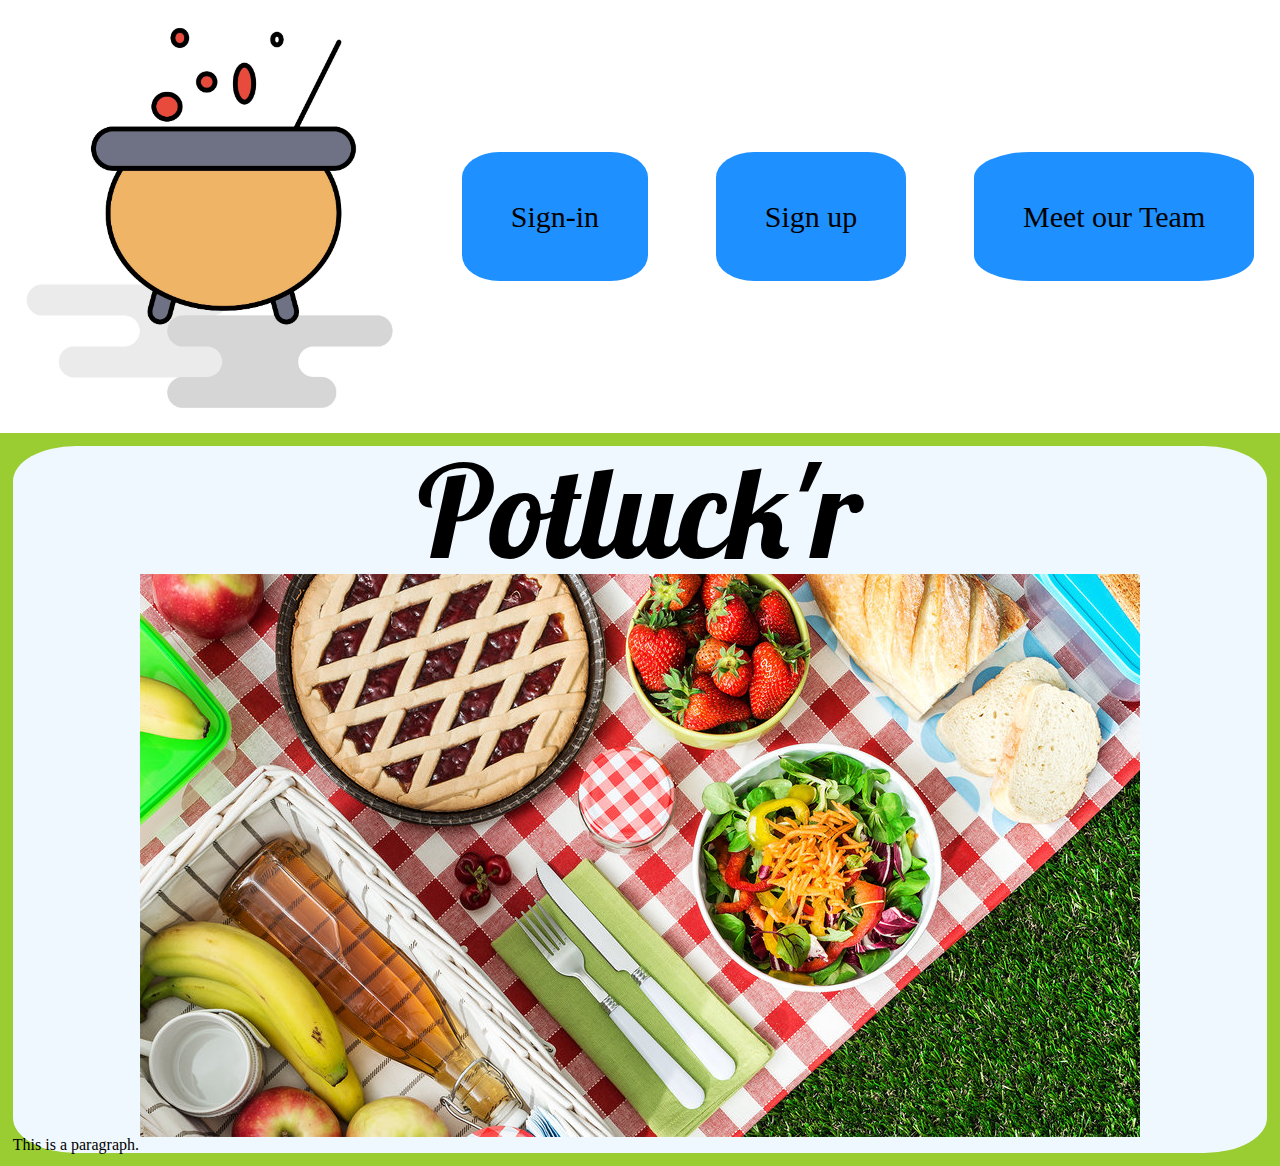
==== meetTeam.html @ 1b20fbfb "added missings on to do list on trello, added meet our team page" ====
<!DOCTYPE html>
<html>
<head>
<title>Potlucker, Plan Ahead!</title>
<link rel="stylesheet" href="style.css">
<link href="https://fonts.googleapis.com/css2?family=Lobster&amp;display=swap" rel="stylesheet">
</head>
<body>
    <header>
        <nav>
            <img href="/index.html" src="/cutted icon.png" alt="">
            <a href="index.html"> Sign-in</a>
            <a href="">Sign up</a>
            <a href="/meetTeam.html">Meet our Team</a>
        </nav>
    </header>
<main>
    <div class="container">
        <h1>Potluck'r</h1>
        <img src="/Promo_Singles_Picnic.jpg" alt="">

        <p>This is a paragraph.</p>
    </div>

  
    
    
</main>
<footer>

</footer>

</body>
</html>
---- style.css ----
/* http://meyerweb.com/eric/tools/css/reset/ 
   v2.0 | 20110126
   License: none (public domain)
*/

html, body, div, span, applet, object, iframe,
h1, h2, h3, h4, h5, h6, p, blockquote, pre,
a, abbr, acronym, address, big, cite, code,
del, dfn, em, img, ins, kbd, q, s, samp,
small, strike, strong, sub, sup, tt, var,
b, u, i, center,
dl, dt, dd, ol, ul, li,
fieldset, form, label, legend,
table, caption, tbody, tfoot, thead, tr, th, td,
article, aside, canvas, details, embed, 
figure, figcaption, footer, header, hgroup, 
menu, nav, output, ruby, section, summary,
time, mark, audio, video {
	margin: 0;
	padding: 0;
	border: 0;
	font-size: 100%;
	font: inherit;
	vertical-align: baseline;
}
/* HTML5 display-role reset for older browsers */
article, aside, details, figcaption, figure, 
footer, header, hgroup, menu, nav, section {
	display: block;
}
body {
	line-height: 1;
}
ol, ul {
	list-style: none;
}
blockquote, q {
	quotes: none;
}
blockquote:before, blockquote:after,
q:before, q:after {
	content: '';
	content: none;
}
table {
	border-collapse: collapse;
	border-spacing: 0;
}
/* css reset ends */
body{
    background-color: yellowgreen;
}
h1{
    font-size: 8rem;
    font-family: "Lobster", cursive;
    text-align: center;
}
h2{
    font-size: 8rem;
    font-family: "Caveat", cursive;
    text-align: center;
    font-weight: bold;
}
nav img{
    display: flex;
    width: 30%;
}
nav a{
    display: flex;
    font-size: 30px;
    align-content: center;
    text-decoration: none;
    color:black;
    background-color: dodgerblue;
    padding: 4%;
    border-radius: 20%;
}

nav {
    display: flex;
    background-color: white;
    align-items: center;
    justify-content: space-between;
    padding: 2%;
}
.container{
    background-color: aliceblue;
    margin: 1%;
    border-radius: 5%;

}
div img{
    max-width: 98%;
    margin: auto;
    padding: auto;
    justify-content: center;
    justify-self: center;
    display: flex;
}
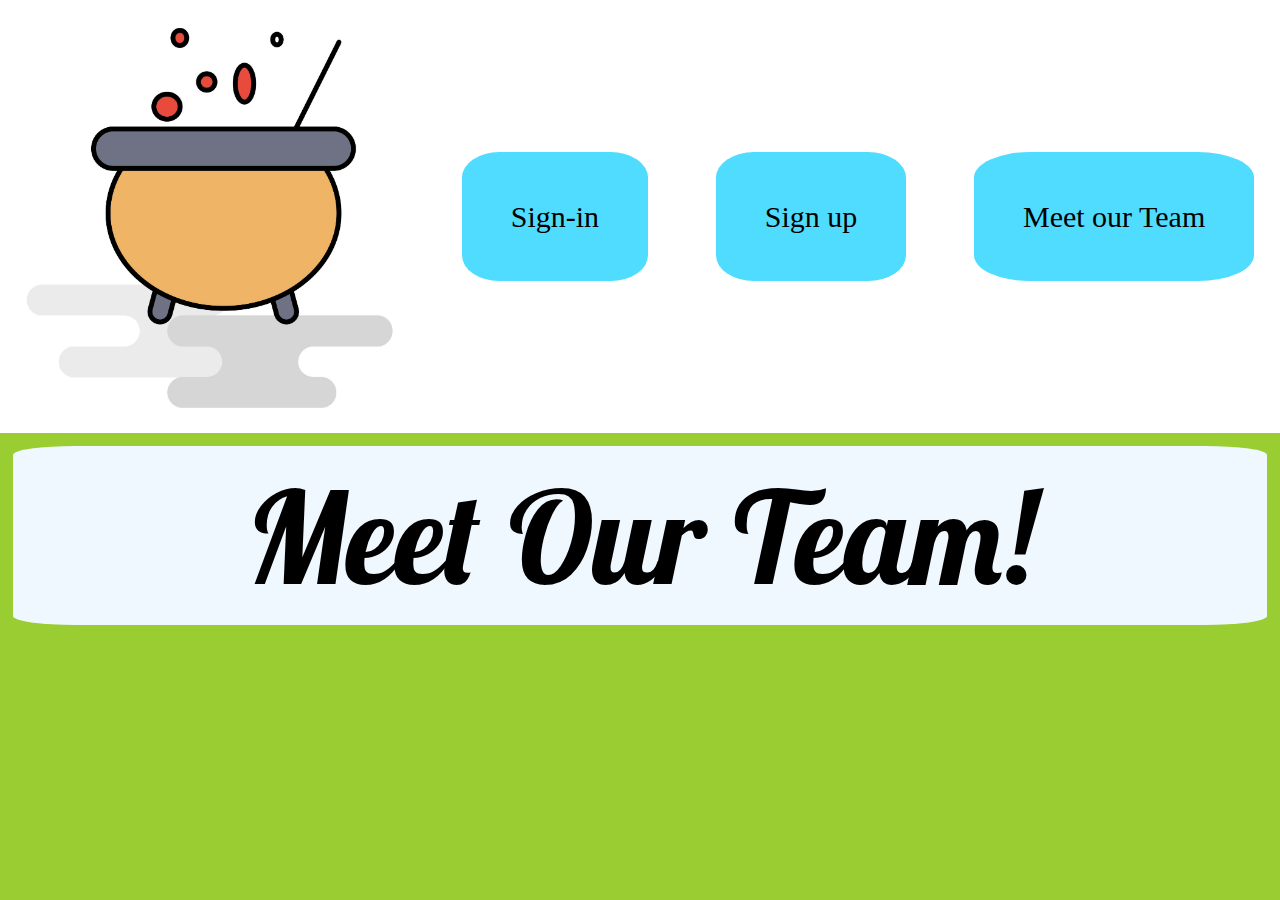
==== commit dc9406e7: "updated meet our team page" ====
--- a/meetTeam.html
+++ b/meetTeam.html
@@ -16,10 +16,10 @@
     </header>
 <main>
     <div class="container">
-        <h1>Potluck'r</h1>
-        <img src="/Promo_Singles_Picnic.jpg" alt="">
+        <h1>Meet Our Team!</h1>
+        <img src="/annie-spratt-QckxruozjRg-unsplash.jpg" alt="">
 
-        <p>This is a paragraph.</p>
+        
     </div>
 
   
--- a/style.css
+++ b/style.css
@@ -71,7 +71,7 @@
     align-content: center;
     text-decoration: none;
     color:black;
-    background-color: dodgerblue;
+    background-color: rgb(80, 220, 255);
     padding: 4%;
     border-radius: 20%;
 }
@@ -87,6 +87,7 @@
     background-color: aliceblue;
     margin: 1%;
     border-radius: 5%;
+    padding: 2%;
 
 }
 div img{
@@ -96,5 +97,6 @@
     justify-content: center;
     justify-self: center;
     display: flex;
+    border-radius: 5%;
 }
 
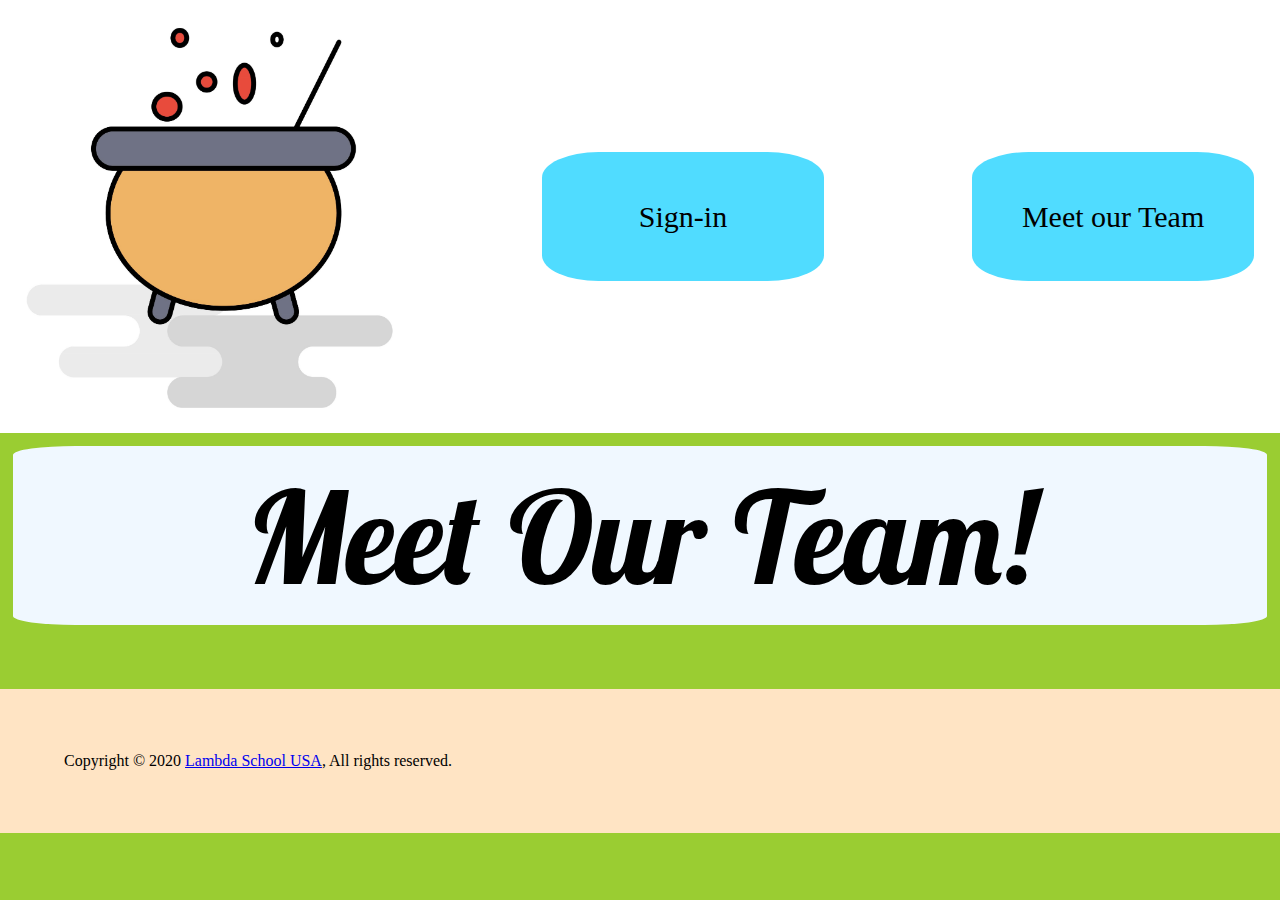
==== commit e51fa81d: "changes" ====
--- a/meetTeam.html
+++ b/meetTeam.html
@@ -10,7 +10,7 @@
         <nav>
             <img href="/index.html" src="/cutted icon.png" alt="">
             <a href="index.html"> Sign-in</a>
-            <a href="">Sign up</a>
+            
             <a href="/meetTeam.html">Meet our Team</a>
         </nav>
     </header>
@@ -27,7 +27,7 @@
     
 </main>
 <footer>
-
+    <p>Copyright © 2020 <a href="https://lambdaschool.com/" target="_blank">Lambda School USA</a>, All rights reserved.</p>
 </footer>
 
 </body>
--- a/style.css
+++ b/style.css
@@ -47,6 +47,7 @@
 	border-spacing: 0;
 }
 /* css reset ends */
+
 body{
     background-color: yellowgreen;
 }
@@ -74,6 +75,9 @@
     background-color: rgb(80, 220, 255);
     padding: 4%;
     border-radius: 20%;
+    flex: 1 1 0px;
+    justify-content: center;
+    max-width: 15%; 
 }
 
 nav {
@@ -82,6 +86,7 @@
     align-items: center;
     justify-content: space-between;
     padding: 2%;
+    text-align: center;
 }
 .container{
     background-color: aliceblue;
@@ -100,3 +105,12 @@
     border-radius: 5%;
 }
 
+p{
+    font-family: 'Times New Roman', Times, serif;
+}
+footer{
+    background-color: bisque;
+    padding: 5%;
+    margin-top: 5%;
+}
+
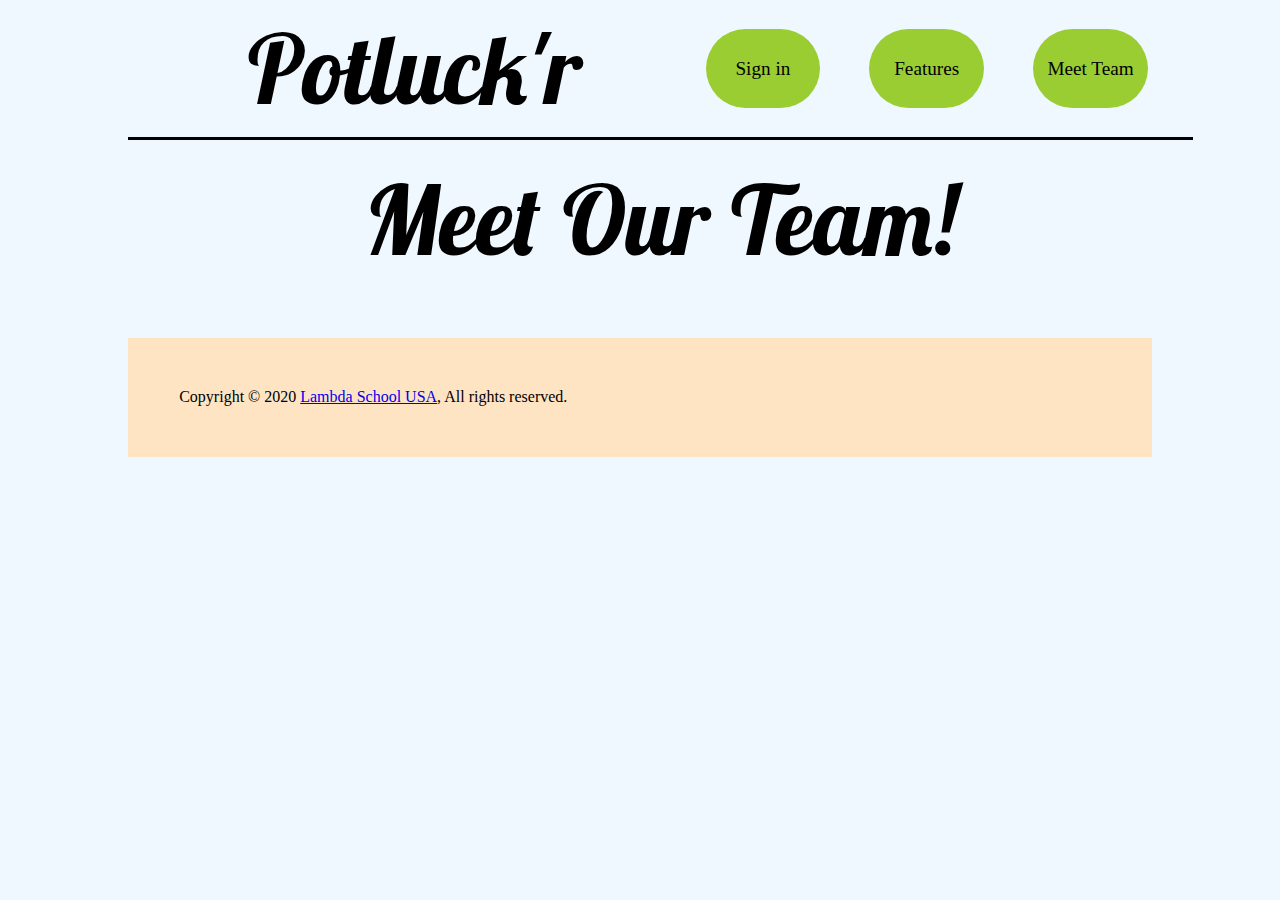
==== commit 9a265b68: "main website is ready go to" ====
--- a/meetTeam.html
+++ b/meetTeam.html
@@ -1,34 +1,36 @@
 <!DOCTYPE html>
 <html>
-<head>
-<title>Potlucker, Plan Ahead!</title>
-<link rel="stylesheet" href="style.css">
-<link href="https://fonts.googleapis.com/css2?family=Lobster&amp;display=swap" rel="stylesheet">
-</head>
-<body>
+  <head>
+    <title>Potlucker, Plan Ahead!</title>
+    <link rel="stylesheet" href="style.css" />
+    <link
+      href="https://fonts.googleapis.com/css2?family=Lobster&amp;display=swap"
+      rel="stylesheet"
+    />
+  </head>
+  <body>
     <header>
-        <nav>
-            <img href="/index.html" src="/cutted icon.png" alt="">
-            <a href="index.html"> Sign-in</a>
-            
-            <a href="/meetTeam.html">Meet our Team</a>
-        </nav>
+      <nav>
+        <h1><a href="index.html">Potluck'r</a></h1>
+        <div>
+          <a href="/index.html">Sign in</a>
+          <a href="#">Features</a>
+          <a href="/meetTeam.html">Meet Team</a>
+        </div>
+      </nav>
     </header>
-<main>
-    <div class="container">
+    <main>
+      <div class="container">
         <h1>Meet Our Team!</h1>
-        <img src="/annie-spratt-QckxruozjRg-unsplash.jpg" alt="">
-
-        
-    </div>
-
-  
-    
-    
-</main>
-<footer>
-    <p>Copyright © 2020 <a href="https://lambdaschool.com/" target="_blank">Lambda School USA</a>, All rights reserved.</p>
-</footer>
-
-</body>
-</html>+        <img src="/annie-spratt-QckxruozjRg-unsplash.jpg" alt="" />
+      </div>
+    </main>
+    <footer>
+      <p>
+        Copyright © 2020
+        <a href="https://lambdaschool.com/" target="_blank">Lambda School USA</a
+        >, All rights reserved.
+      </p>
+    </footer>
+  </body>
+</html>
--- a/style.css
+++ b/style.css
@@ -3,114 +3,320 @@
    License: none (public domain)
 */
 
-html, body, div, span, applet, object, iframe,
-h1, h2, h3, h4, h5, h6, p, blockquote, pre,
-a, abbr, acronym, address, big, cite, code,
-del, dfn, em, img, ins, kbd, q, s, samp,
-small, strike, strong, sub, sup, tt, var,
-b, u, i, center,
-dl, dt, dd, ol, ul, li,
-fieldset, form, label, legend,
-table, caption, tbody, tfoot, thead, tr, th, td,
-article, aside, canvas, details, embed, 
-figure, figcaption, footer, header, hgroup, 
-menu, nav, output, ruby, section, summary,
-time, mark, audio, video {
-	margin: 0;
-	padding: 0;
-	border: 0;
-	font-size: 100%;
-	font: inherit;
-	vertical-align: baseline;
+html,
+body,
+div,
+span,
+applet,
+object,
+iframe,
+h1,
+h2,
+h3,
+h4,
+h5,
+h6,
+p,
+blockquote,
+pre,
+a,
+abbr,
+acronym,
+address,
+big,
+cite,
+code,
+del,
+dfn,
+em,
+img,
+ins,
+kbd,
+q,
+s,
+samp,
+small,
+strike,
+strong,
+sub,
+sup,
+tt,
+var,
+b,
+u,
+i,
+center,
+dl,
+dt,
+dd,
+ol,
+ul,
+li,
+fieldset,
+form,
+label,
+legend,
+table,
+caption,
+tbody,
+tfoot,
+thead,
+tr,
+th,
+td,
+article,
+aside,
+canvas,
+details,
+embed,
+figure,
+figcaption,
+footer,
+header,
+hgroup,
+menu,
+nav,
+output,
+ruby,
+section,
+summary,
+time,
+mark,
+audio,
+video {
+  margin: 0;
+  padding: 0;
+  border: 0;
+  font-size: 100%;
+  font: inherit;
+  vertical-align: baseline;
 }
 /* HTML5 display-role reset for older browsers */
-article, aside, details, figcaption, figure, 
-footer, header, hgroup, menu, nav, section {
-	display: block;
+article,
+aside,
+details,
+figcaption,
+figure,
+footer,
+header,
+hgroup,
+menu,
+nav,
+section {
+  display: block;
 }
 body {
-	line-height: 1;
-}
-ol, ul {
-	list-style: none;
-}
-blockquote, q {
-	quotes: none;
-}
-blockquote:before, blockquote:after,
-q:before, q:after {
-	content: '';
-	content: none;
+  line-height: 1;
+}
+ol,
+ul {
+  list-style: none;
+}
+blockquote,
+q {
+  quotes: none;
+}
+blockquote:before,
+blockquote:after,
+q:before,
+q:after {
+  content: "";
+  content: none;
 }
 table {
-	border-collapse: collapse;
-	border-spacing: 0;
+  border-collapse: collapse;
+  border-spacing: 0;
+}
+
+body {
+  overflow-x: hidden;
 }
 /* css reset ends */
-
-body{
-    background-color: yellowgreen;
-}
-h1{
-    font-size: 8rem;
-    font-family: "Lobster", cursive;
+body {
+  max-width: 1024px;
+  margin: auto;
+  background-color: aliceblue;
+}
+
+nav h1 a {
+  text-decoration: none;
+  color: black;
+}
+h1 {
+  display: flex;
+  font-size: 6rem;
+  font-family: "Lobster", cursive;
+  justify-content: center;
+  flex-grow: 1;
+}
+h2 {
+  font-size: 2rem;
+  font-family: "Caveat", cursive;
+  text-align: center;
+  font-weight: bold;
+}
+nav div a {
+  font-size: 1.2rem;
+  text-decoration: none;
+
+  color: black;
+  /* background-color: rgb(80, 220, 255); */
+  background-color: yellowgreen;
+  padding: 6% 0;
+  width: 100%;
+  margin: auto 5%;
+  border-radius: 100px;
+  flex: 1 1 0px;
+}
+
+nav {
+  display: flex;
+  background-color: aliceblue;
+  align-items: center;
+  justify-content: space-evenly;
+  padding: 2%;
+  text-align: center;
+  flex-wrap: wrap;
+  width: 100%;
+  border-bottom: solid;
+}
+nav h1,
+nav div {
+  display: flex;
+  justify-content: space-evenly;
+  width: 48%;
+}
+
+.container {
+  background-color: aliceblue;
+  margin: 1% auto;
+  border-radius: 5%;
+  padding: 2%;
+  width: 100%;
+}
+div img {
+  max-width: 98%;
+  padding: auto;
+  justify-content: center;
+  justify-self: center;
+  display: flex;
+  border-radius: 5%;
+}
+
+p {
+  font-family: "Caveat", cursive;
+}
+footer {
+  background-color: bisque;
+  padding: 5%;
+  margin-top: 5%;
+}
+#cDiv1 {
+  display: flex;
+}
+#cDiv1 div {
+  display: flex;
+  flex-direction: column;
+  justify-content: center;
+  align-items: center;
+}
+
+#cDiv1 div h2 {
+  display: flex;
+  font-size: 2rem;
+  font-family: "Caveat", cursive;
+  font-weight: bold;
+  width: 60%;
+  text-align: center;
+  justify-content: right;
+  line-height: normal;
+}
+#cDiv1 img {
+  display: flex;
+  width: 60%;
+  margin: 5%;
+}
+#cDiv2 {
+  display: flex;
+  flex-wrap: wrap;
+}
+#cDiv2 div {
+  display: flex;
+  width: 30%;
+  flex-direction: column;
+  text-align: justify;
+  margin: auto;
+}
+#cDiv2 div p {
+  margin-top: 15%;
+}
+
+#cDiv2 img {
+  display: flex;
+  width: 60%;
+}
+@media screen and (max-width: 1024px) {
+}
+@media screen and (max-width: 800px) {
+  #cDiv1 div h2 {
+    width: 80%;
+  }
+  h1 {
+    font-size: 5rem;
+  }
+  nav div a {
+    font-size: 1rem;
+
+    padding: 6% 0;
+    width: 100%;
+    margin: auto 5%;
+    border-radius: 100px;
+    flex: 1 1 0px;
+  }
+}
+
+@media only screen and (max-width: 500px) {
+  nav h1,
+  nav div {
+    display: flex;
+    justify-content: space-evenly;
+    width: 100%;
+  }
+  #cDiv1 {
+    display: flex;
+    flex-direction: column;
+  }
+  #cDiv1 img {
+    display: flex;
+    width: 90%;
+    margin: 5%;
+  }
+  #cDiv2 {
+    display: flex;
+    flex-wrap: wrap;
+    flex-direction: column;
+  }
+  #cDiv2 img {
+    display: flex;
+    width: 90%;
+    margin: 5%;
+    order: 2;
+  }
+  #cDiv2 div {
+    display: flex;
+    width: 92%;
+    flex-direction: row;
+    text-align: justify;
+    margin: auto;
+    order: 1;
+    align-items: center;
+  }
+  #cDiv2 div p {
     text-align: center;
-}
-h2{
-    font-size: 8rem;
-    font-family: "Caveat", cursive;
-    text-align: center;
-    font-weight: bold;
-}
-nav img{
-    display: flex;
-    width: 30%;
-}
-nav a{
-    display: flex;
-    font-size: 30px;
-    align-content: center;
-    text-decoration: none;
-    color:black;
-    background-color: rgb(80, 220, 255);
-    padding: 4%;
-    border-radius: 20%;
-    flex: 1 1 0px;
-    justify-content: center;
-    max-width: 15%; 
-}
-
-nav {
-    display: flex;
-    background-color: white;
-    align-items: center;
-    justify-content: space-between;
-    padding: 2%;
-    text-align: center;
-}
-.container{
-    background-color: aliceblue;
-    margin: 1%;
-    border-radius: 5%;
-    padding: 2%;
-
-}
-div img{
-    max-width: 98%;
-    margin: auto;
-    padding: auto;
-    justify-content: center;
-    justify-self: center;
-    display: flex;
-    border-radius: 5%;
-}
-
-p{
-    font-family: 'Times New Roman', Times, serif;
-}
-footer{
-    background-color: bisque;
-    padding: 5%;
-    margin-top: 5%;
-}
-
+    align-self: center;
+    width: 80%;
+  }
+  #cDiv2 div h2 {
+    align-self: center;
+  }
+}
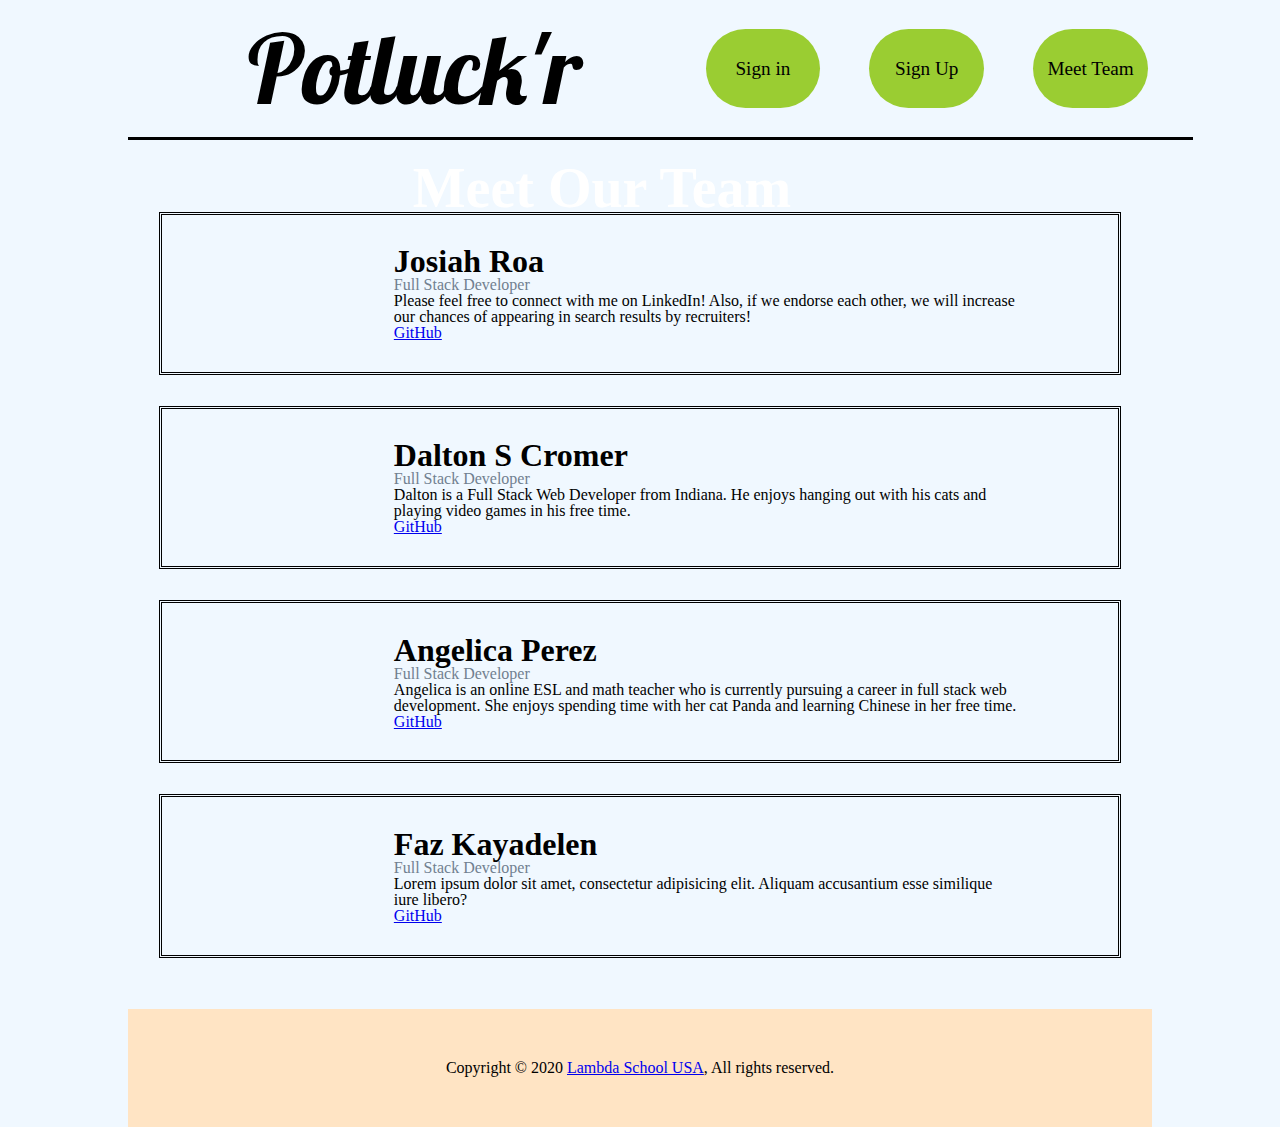
==== commit 04261f58: "meet team layout is done" ====
--- a/meetTeam.html
+++ b/meetTeam.html
@@ -13,16 +13,86 @@
       <nav>
         <h1><a href="index.html">Potluck'r</a></h1>
         <div>
-          <a href="/index.html">Sign in</a>
-          <a href="#">Features</a>
+          <a href="https://potlucker-2.netlify.app/login">Sign in</a>
+          <a href="https://potlucker-2.netlify.app/register">Sign Up</a>
           <a href="/meetTeam.html">Meet Team</a>
         </div>
       </nav>
     </header>
     <main>
-      <div class="container">
-        <h1>Meet Our Team!</h1>
-        <img src="/annie-spratt-QckxruozjRg-unsplash.jpg" alt="" />
+      <div class="container" id="mtContainer">
+        <h2 class="imgTxt">Meet Our Team</h2>
+        <img
+          class="darken"
+          src="/annie-spratt-QckxruozjRg-unsplash.jpg"
+          alt=""
+        />
+      </div>
+      <div id="mtList">
+        <div class="mtListRow">
+          <img
+            src="https://ca.slack-edge.com/ESZCHB482-W012X6XUS1X-f9736cc5aeb8-512"
+            alt=""
+          />
+          <div class="mtBio">
+            <h3>Josiah Roa</h3>
+            <h4>Full Stack Developer</h4>
+            <p>
+              Please feel free to connect with me on LinkedIn! Also, if we
+              endorse each other, we will increase our chances of appearing in
+              search results by recruiters!
+            </p>
+            <a href="https://github.com/josiahroa18">GitHub</a>
+          </div>
+        </div>
+        <div class="mtListRow">
+          <img
+            src="https://ca.slack-edge.com/ESZCHB482-W012JQ1BLN7-69ea7830dae1-512"
+            alt=""
+          />
+          <div class="mtBio">
+            <h3>Dalton S Cromer</h3>
+            <h4>Full Stack Developer</h4>
+            <p>
+              Dalton is a Full Stack Web Developer from Indiana. He enjoys
+              hanging out with his cats and playing video games in his free
+              time.
+            </p>
+            <a href="https://github.com/dscromer">GitHub</a>
+          </div>
+        </div>
+        <div class="mtListRow">
+          <img
+            src="https://ca.slack-edge.com/ESZCHB482-W012JQ5AU91-79456e937ce0-512"
+            alt=""
+          />
+          <div class="mtBio">
+            <h3>Angelica Perez</h3>
+            <h4>Full Stack Developer</h4>
+            <p>
+              Angelica is an online ESL and math teacher who is currently
+              pursuing a career in full stack web development. She enjoys
+              spending time with her cat Panda and learning Chinese in her free
+              time.
+            </p>
+            <a href="https://github.com/aperez9423">GitHub</a>
+          </div>
+        </div>
+        <div class="mtListRow">
+          <img
+            src="https://ca.slack-edge.com/ESZCHB482-W015QHF129G-8c3a6c958d4d-512"
+            alt=""
+          />
+          <div class="mtBio">
+            <h3>Faz Kayadelen</h3>
+            <h4>Full Stack Developer</h4>
+            <p>
+              Lorem ipsum dolor sit amet, consectetur adipisicing elit. Aliquam
+              accusantium esse similique iure libero?
+            </p>
+            <a href="#">GitHub</a>
+          </div>
+        </div>
       </div>
     </main>
     <footer>
--- a/style.css
+++ b/style.css
@@ -210,7 +210,9 @@
   background-color: bisque;
   padding: 5%;
   margin-top: 5%;
-}
+  text-align: center;
+}
+/* c div means container div. cdiv1 for upper, cdiv2 for lower div on main page */
 #cDiv1 {
   display: flex;
 }
@@ -249,11 +251,55 @@
 }
 #cDiv2 div p {
   margin-top: 15%;
+  font-size: 1.5rem;
 }
 
 #cDiv2 img {
   display: flex;
   width: 60%;
+}
+#mtContainer {
+  position: relative;
+  text-align: center;
+  max-width: 70%;
+  margin: auto;
+}
+
+.darken {
+  /* filter: brightness(100%); */
+  /* filter: blur(80%); */
+}
+.imgTxt {
+  color: white;
+  position: absolute;
+  top: 50%;
+  left: 20%;
+  font-size: 3.5rem;
+}
+.mtListRow {
+  display: flex;
+  flex-direction: row;
+  justify-content: space-around;
+  padding: 3%;
+  border: black double;
+  margin: 3%;
+}
+#mtList div img {
+  max-width: 20%;
+}
+.mtBio {
+  display: flex;
+  flex-direction: column;
+  justify-content: space-around;
+  width: 70%;
+}
+h3 {
+  font-size: 2rem;
+  font-weight: bold;
+}
+h4 {
+  font-size: 1rem;
+  color: slategrey;
 }
 @media screen and (max-width: 1024px) {
 }
@@ -309,7 +355,6 @@
     text-align: justify;
     margin: auto;
     order: 1;
-    align-items: center;
   }
   #cDiv2 div p {
     text-align: center;
@@ -319,4 +364,8 @@
   #cDiv2 div h2 {
     align-self: center;
   }
-}
+  #mtList div img {
+    max-width: 25%;
+    margin: auto;
+  }
+}
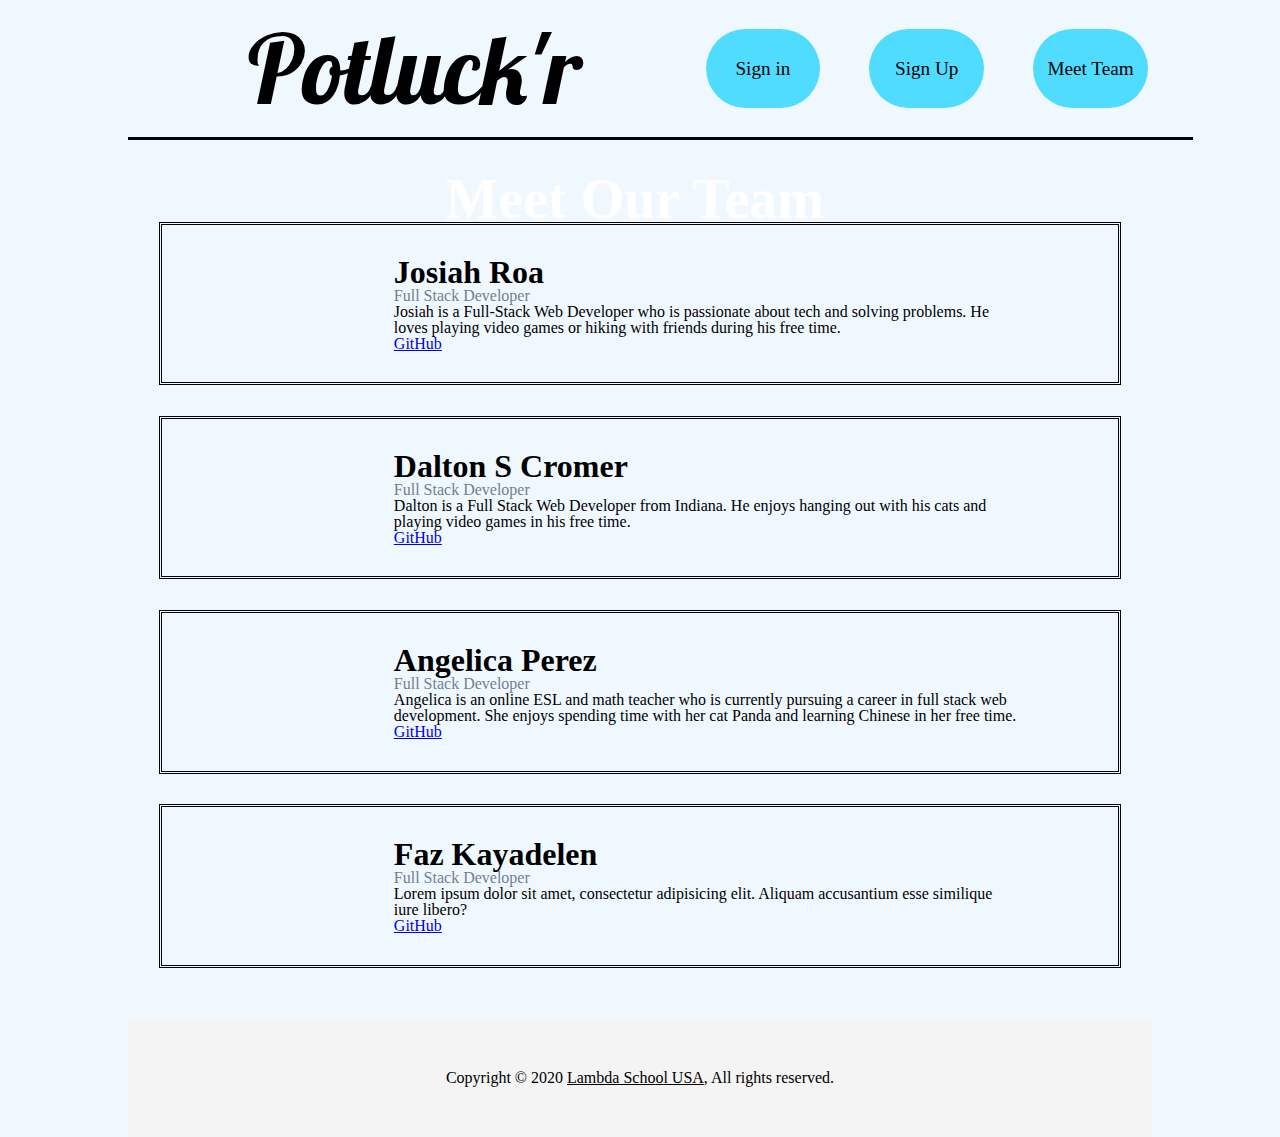
==== commit 9f751936: "button colors changed, footer bg changed, bio of team changed" ====
--- a/meetTeam.html
+++ b/meetTeam.html
@@ -21,12 +21,14 @@
     </header>
     <main>
       <div class="container" id="mtContainer">
-        <h2 class="imgTxt">Meet Our Team</h2>
-        <img
-          class="darken"
-          src="/annie-spratt-QckxruozjRg-unsplash.jpg"
-          alt=""
-        />
+        <div id="mtcImg">
+          <h2 class="imgTxt">Meet Our Team</h2>
+          <img
+            class="darken"
+            src="/annie-spratt-QckxruozjRg-unsplash.jpg"
+            alt=""
+          />
+        </div>
       </div>
       <div id="mtList">
         <div class="mtListRow">
@@ -38,9 +40,9 @@
             <h3>Josiah Roa</h3>
             <h4>Full Stack Developer</h4>
             <p>
-              Please feel free to connect with me on LinkedIn! Also, if we
-              endorse each other, we will increase our chances of appearing in
-              search results by recruiters!
+              Josiah is a Full-Stack Web Developer who is passionate about tech
+              and solving problems. He loves playing video games or hiking with
+              friends during his free time.
             </p>
             <a href="https://github.com/josiahroa18">GitHub</a>
           </div>
--- a/style.css
+++ b/style.css
@@ -161,7 +161,7 @@
 
   color: black;
   /* background-color: rgb(80, 220, 255); */
-  background-color: yellowgreen;
+  background-color: rgb(80, 220, 255);
   padding: 6% 0;
   width: 100%;
   margin: auto 5%;
@@ -207,10 +207,15 @@
   font-family: "Caveat", cursive;
 }
 footer {
-  background-color: bisque;
+  background-color: rgba(255, 228, 196, 0.198);
   padding: 5%;
   margin-top: 5%;
   text-align: center;
+}
+footer p a {
+  text-decoration: none;
+  color: black;
+  text-decoration: underline;
 }
 /* c div means container div. cdiv1 for upper, cdiv2 for lower div on main page */
 #cDiv1 {
@@ -258,7 +263,8 @@
   display: flex;
   width: 60%;
 }
-#mtContainer {
+
+#mtcImg {
   position: relative;
   text-align: center;
   max-width: 70%;
@@ -319,6 +325,13 @@
     border-radius: 100px;
     flex: 1 1 0px;
   }
+  .imgTxt {
+    color: white;
+    position: absolute;
+    top: 25%;
+    left: 0%;
+    font-size: 3.5rem;
+  }
 }
 
 @media only screen and (max-width: 500px) {
@@ -368,4 +381,20 @@
     max-width: 25%;
     margin: auto;
   }
-}
+  .imgTxt {
+    color: white;
+    position: absolute;
+    top: 25%;
+    left: 0%;
+    font-size: 3rem;
+  }
+}
+@media only screen and (max-width: 350px) {
+  .imgTxt {
+    color: white;
+    position: absolute;
+    top: 25%;
+    left: 0%;
+    font-size: 2rem;
+  }
+}
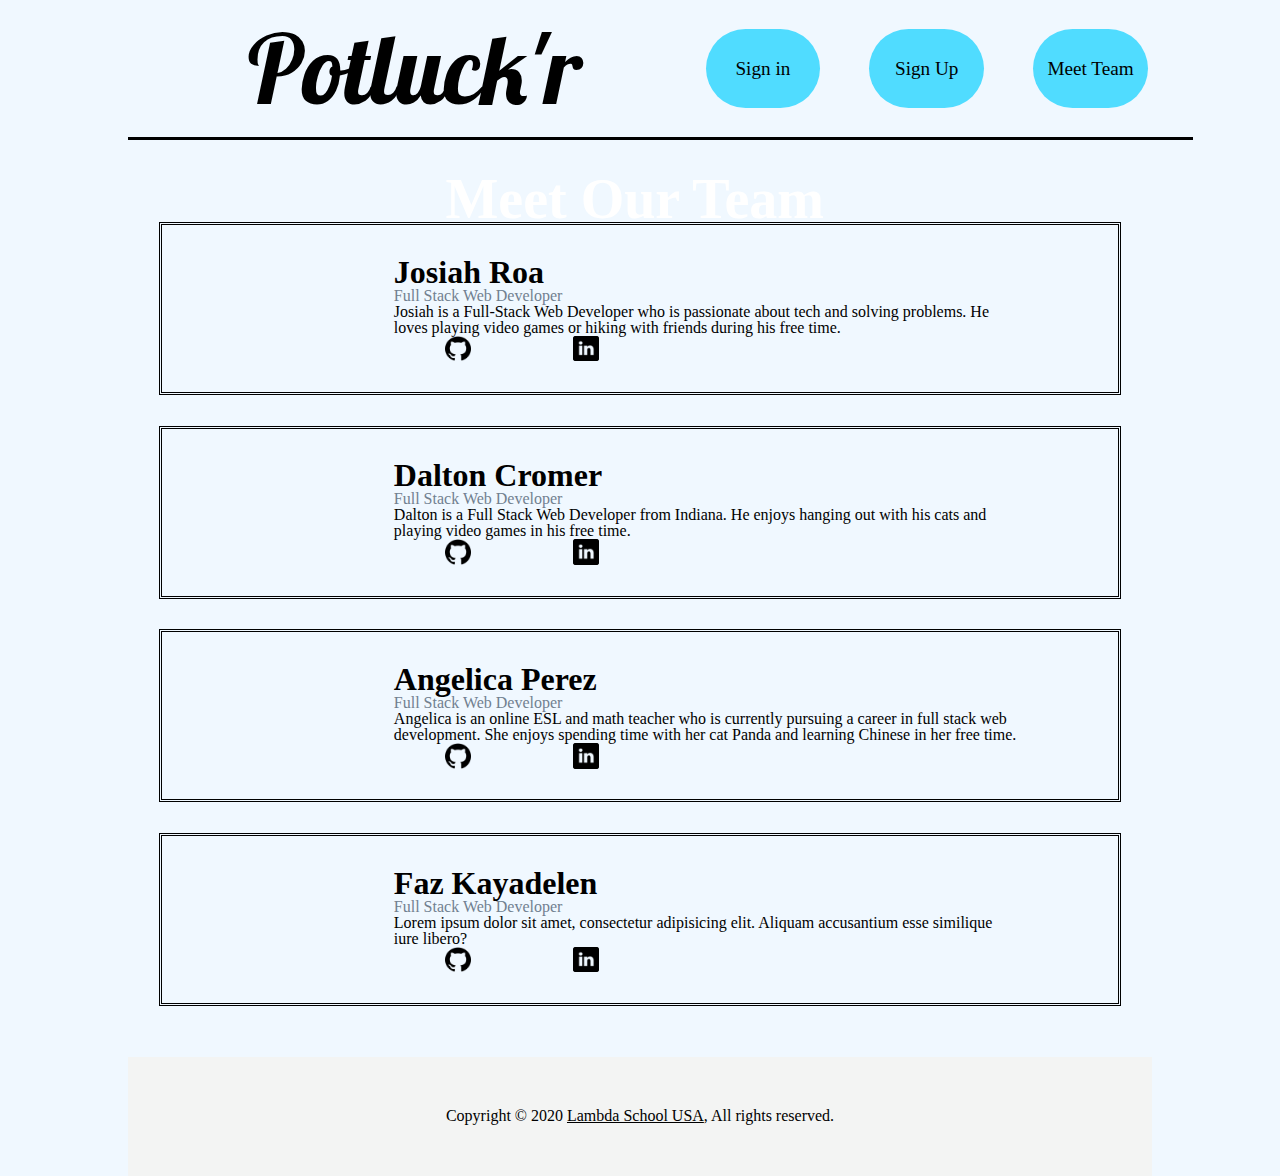
==== commit 7a41e6e3: "social hub links added" ====
--- a/meetTeam.html
+++ b/meetTeam.html
@@ -38,13 +38,20 @@
           />
           <div class="mtBio">
             <h3>Josiah Roa</h3>
-            <h4>Full Stack Developer</h4>
-            <p>
+            <h4>Full Stack Web Developer</h4>
+            <p class="mtPTag">
               Josiah is a Full-Stack Web Developer who is passionate about tech
               and solving problems. He loves playing video games or hiking with
               friends during his free time.
             </p>
-            <a href="https://github.com/josiahroa18">GitHub</a>
+            <div class="socialDiv">
+              <a href="https://github.com/josiahroa18"
+                ><img src="/github.png" alt=""
+              /></a>
+              <a href="https://www.linkedin.com/in/josiah-roa/"
+                ><img src="/linkedin.png" alt=""
+              /></a>
+            </div>
           </div>
         </div>
         <div class="mtListRow">
@@ -53,14 +60,19 @@
             alt=""
           />
           <div class="mtBio">
-            <h3>Dalton S Cromer</h3>
-            <h4>Full Stack Developer</h4>
-            <p>
+            <h3>Dalton Cromer</h3>
+            <h4>Full Stack Web Developer</h4>
+            <p class="mtPTag">
               Dalton is a Full Stack Web Developer from Indiana. He enjoys
               hanging out with his cats and playing video games in his free
               time.
             </p>
-            <a href="https://github.com/dscromer">GitHub</a>
+            <div class="socialDiv">
+              <a href="https://github.com/dscromer"
+                ><img src="/github.png" alt=""
+              /></a>
+              <a href="#"><img src="/linkedin.png" alt="" /></a>
+            </div>
           </div>
         </div>
         <div class="mtListRow">
@@ -70,14 +82,21 @@
           />
           <div class="mtBio">
             <h3>Angelica Perez</h3>
-            <h4>Full Stack Developer</h4>
-            <p>
+            <h4>Full Stack Web Developer</h4>
+            <p class="mtPTag">
               Angelica is an online ESL and math teacher who is currently
               pursuing a career in full stack web development. She enjoys
               spending time with her cat Panda and learning Chinese in her free
               time.
             </p>
-            <a href="https://github.com/aperez9423">GitHub</a>
+            <div class="socialDiv">
+              <a href="https://github.com/aperez9423"
+                ><img src="/github.png" alt=""
+              /></a>
+              <a href="https://www.linkedin.com/in/aperez9423/"
+                ><img src="/linkedin.png" alt=""
+              /></a>
+            </div>
           </div>
         </div>
         <div class="mtListRow">
@@ -87,12 +106,15 @@
           />
           <div class="mtBio">
             <h3>Faz Kayadelen</h3>
-            <h4>Full Stack Developer</h4>
-            <p>
+            <h4>Full Stack Web Developer</h4>
+            <p class="mtPTag">
               Lorem ipsum dolor sit amet, consectetur adipisicing elit. Aliquam
               accusantium esse similique iure libero?
             </p>
-            <a href="#">GitHub</a>
+            <div class="socialDiv">
+              <a href="#"><img src="/github.png" alt="" /></a>
+              <a href="#"><img src="/linkedin.png" alt="" /></a>
+            </div>
           </div>
         </div>
       </div>
--- a/style.css
+++ b/style.css
@@ -206,6 +206,10 @@
 p {
   font-family: "Caveat", cursive;
 }
+.mtPTag {
+  font-family: "Times New Roman", Times, serif;
+}
+
 footer {
   background-color: rgba(255, 228, 196, 0.198);
   padding: 5%;
@@ -307,6 +311,12 @@
   font-size: 1rem;
   color: slategrey;
 }
+
+.socialDiv {
+  display: flex;
+  flex-direction: row;
+  width: 80%;
+}
 @media screen and (max-width: 1024px) {
 }
 @media screen and (max-width: 800px) {
@@ -331,6 +341,18 @@
     top: 25%;
     left: 0%;
     font-size: 3.5rem;
+  }
+  #mtList div img {
+    max-width: 25%;
+    margin: auto;
+  }
+}
+@media only screen and (max-width: 650px) {
+  nav h1,
+  nav div {
+    display: flex;
+    justify-content: space-evenly;
+    width: 100%;
   }
 }
 
@@ -397,4 +419,10 @@
     left: 0%;
     font-size: 2rem;
   }
-}
+
+  .socialDiv {
+    display: flex;
+    flex-direction: row;
+    width: 95%;
+  }
+}
